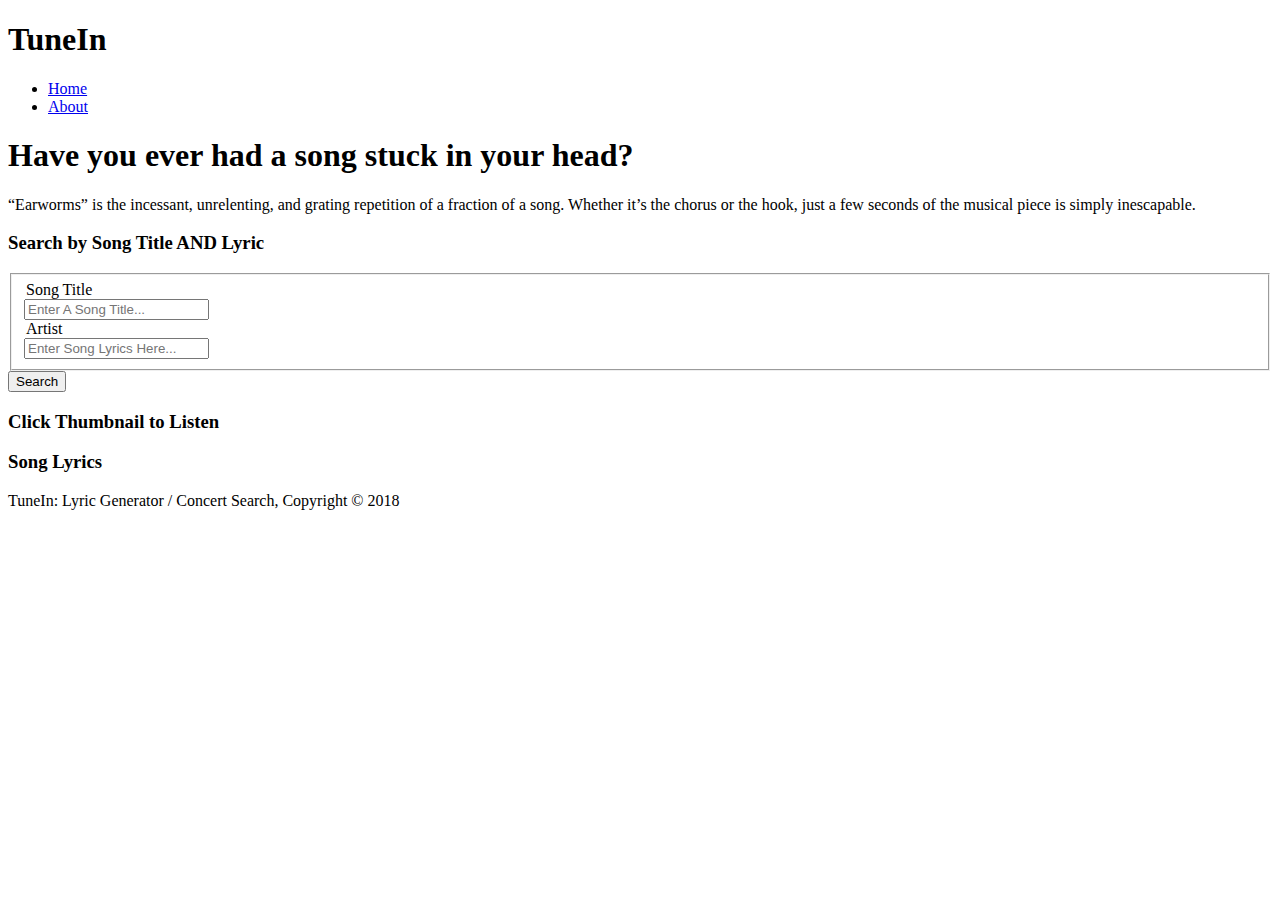
==== index.html @ ec10b86b "updated form labels" ====
<!DOCTYPE html>
<html lang="en">
	<head>
		<meta charset="utf-8" />
		<meta http-equiv="X-UA-Compatible" content="IE=edge">
		<title>TuneIn: Lyric and Concert Search</title>
		<meta name="viewport" content="width=device-width, initial-scale=1">
		<meta name="description" content="Have a song stuck in your head? Search certain lyrics to find the song.">
		<meta name="keywords" content="lyric finder, song stuck in head, earworm, name that song">
		<meta name="author" content="Kevin Crawford">
		<script
  src="https://code.jquery.com/jquery-3.3.1.js"
  integrity="sha256-2Kok7MbOyxpgUVvAk/HJ2jigOSYS2auK4Pfzbm7uH60=" crossorigin="anonymous"></script>
		<link rel="stylesheet" type="text/css" media="screen" href="main.css" />
	
		
</head>
<body>

	<!-- NAVIGATION/LOGO -->
	<header role="banner">
		<div class="container">
			<div id="branding">
				<h1><span class="highlight">Tune</span>In</h1>
			</div>
			<nav role="navigation">
				<ul>
					<li class="current"><a href="index.html">Home</a></li>
					<li><a href="about.html">About</a></li>
				</ul>
			</nav>
		</div>
	</header>

<!-- BANNER SHOWCASE -->
<section role="region" id="showcase">
	<div class="container">
		<h1>Have you ever had a song stuck in your head?</h1>
		<p>“Earworms” is the incessant, unrelenting, and grating repetition of a fraction of a song. Whether it’s the chorus or the hook, just a few seconds of the musical piece is simply inescapable.
		</p>
	</div>
</section>

<!-- SEARCH FORM -->
<section role="region" id="focus-result"> 
	<div class="container">	

		<div class="box"> 
				<h3>Search by Song Title AND Lyric</h3>
				<form name="song-search" id="song-search" role="form">
				<fieldset>
					<div class="title-search">
						<legend>Song Title</legend>
						<label for="js-song-query" id="title">
						
						<input title="input a song title" type="text" aria-labelledby="song-search title" placeholder="Enter A Song Title..." class="js-song-query" required>
						</label>
						
					</div>

					<div class="lyric-search">
						<legend>Artist</legend>
						<label for="js-artist-query" id="lyric">
						<input title="input song lyrics" classtype="text"  aria-labelledby="song-search lyric" placeholder="Enter Song Lyrics Here..." class="js-artist-query" required>
						</label>
						
					</div>
				</fieldset>
				</form>
				<button form="song-search" title="Submit search by song title" type="submit" class="search-button">Search</button>
				
		</div>

<!-- YOUTUBE RESULT -->
		<div class="box"> 
			<h3>Click Thumbnail to Listen</h3>
			<div id="youtube-result"></div>
		</div>

<!-- FOCUS LYRICS -->
		<div class="box">
			<h3>Song Lyrics</h3>
			<div class="lyrics">
				
			</div>
		</div>
	</div>
</section>

<!-- MORE RESULTS SECTION -->
<section role="region" id="concert-results">
	<div id="js-concertresults"></div>
</section>

<!-- FOOTER/COPYRIGHT -->
<footer role="contentinfo">
	<p>TuneIn: Lyric Generator / Concert Search, Copyright &copy; 2018 </p>
</footer>
<script src="main.js"></script>
</body>
</html>
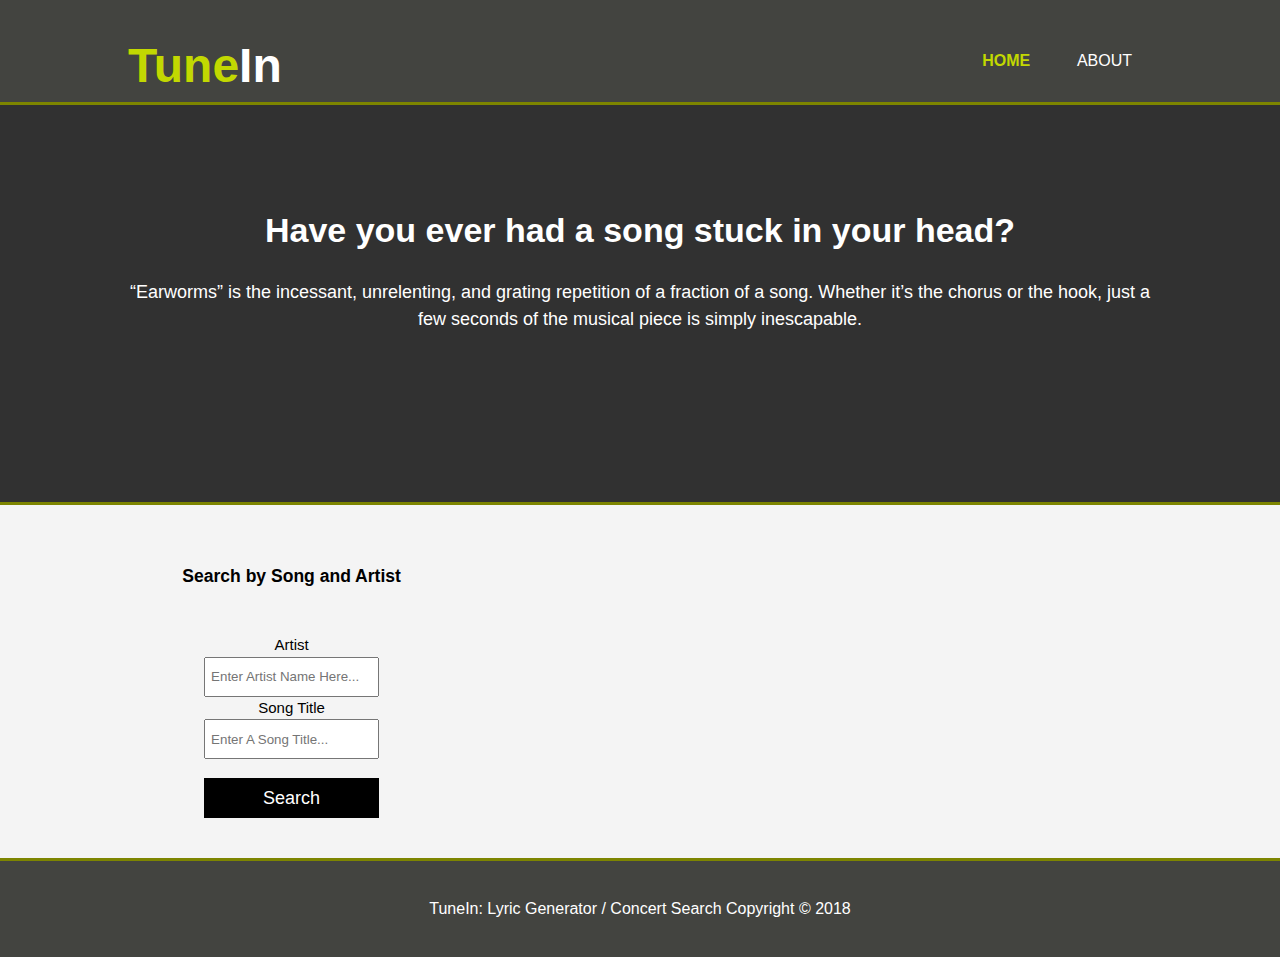
==== commit 512c85dd: "added additional styling to upcoming events, lyric scroll, search form" ====
--- a/index.html
+++ b/index.html
@@ -9,8 +9,8 @@
 		<meta name="keywords" content="lyric finder, song stuck in head, earworm, name that song">
 		<meta name="author" content="Kevin Crawford">
 		<script
-  src="https://code.jquery.com/jquery-3.3.1.js"
-  integrity="sha256-2Kok7MbOyxpgUVvAk/HJ2jigOSYS2auK4Pfzbm7uH60=" crossorigin="anonymous"></script>
+  	src="https://code.jquery.com/jquery-3.3.1.js"
+  	integrity="sha256-2Kok7MbOyxpgUVvAk/HJ2jigOSYS2auK4Pfzbm7uH60=" crossorigin="anonymous"></script>
 		<link rel="stylesheet" type="text/css" media="screen" href="main.css" />
 	
 		
@@ -45,41 +45,39 @@
 <section role="region" id="focus-result"> 
 	<div class="container">	
 
-		<div class="box"> 
-				<h3>Search by Song Title AND Lyric</h3>
+		<div id="search-form" class="col-3"> 
+				<h3>Search by Song and Artist</h3>
 				<form name="song-search" id="song-search" role="form">
 				<fieldset>
+
+						<div class="lyric-search">
+								<legend>Artist</legend>
+								<label for="js-artist-query" id="lyric">
+								<input title="input song lyrics" classtype="text"  aria-labelledby="song-search lyric" placeholder="Enter Artist Name Here..." class="js-artist-query" required>
+								</label>
+						</div>
+
 					<div class="title-search">
 						<legend>Song Title</legend>
 						<label for="js-song-query" id="title">
-						
 						<input title="input a song title" type="text" aria-labelledby="song-search title" placeholder="Enter A Song Title..." class="js-song-query" required>
-						</label>
-						
+						</label>	
 					</div>
 
-					<div class="lyric-search">
-						<legend>Artist</legend>
-						<label for="js-artist-query" id="lyric">
-						<input title="input song lyrics" classtype="text"  aria-labelledby="song-search lyric" placeholder="Enter Song Lyrics Here..." class="js-artist-query" required>
-						</label>
-						
-					</div>
 				</fieldset>
 				</form>
-				<button form="song-search" title="Submit search by song title" type="submit" class="search-button">Search</button>
-				
+				<button form="song-search" title="Submit search by song title" type="submit" class="search-button" >Search</button>
+				<!-- onsubmit="unhideResults()" -->
 		</div>
 
 <!-- YOUTUBE RESULT -->
-		<div class="box"> 
-			<h3>Click Thumbnail to Listen</h3>
+		<div	id="thumbnail" class="col-3"> 
+			
 			<div id="youtube-result"></div>
 		</div>
 
 <!-- FOCUS LYRICS -->
-		<div class="box">
-			<h3>Song Lyrics</h3>
+		<div id="lyrics-container" class="col-3">
 			<div class="lyrics">
 				
 			</div>
@@ -94,7 +92,7 @@
 
 <!-- FOOTER/COPYRIGHT -->
 <footer role="contentinfo">
-	<p>TuneIn: Lyric Generator / Concert Search, Copyright &copy; 2018 </p>
+	<p>TuneIn: Lyric Generator / Concert Search Copyright &copy; 2018 </p>
 </footer>
 <script src="main.js"></script>
 </body>
--- a/main.css
+++ b/main.css
@@ -0,0 +1,278 @@
+* {
+	box-sizing: border-box;
+}
+
+body {
+	font: 15px/1.5 Arial, Helvetica, sans-serif;
+	padding: 0;
+	margin: 0;
+	background-color: #f4f4f4;
+}
+
+.container {
+	width: 80%;
+	margin: auto;
+	overflow: hidden;
+}
+
+/* GLOBAL */
+header {
+	background: #434440;
+	color: #ffffff;
+	padding-top: 30px;
+	min-height: 70px;
+	border-bottom: #7d8500 3px solid;
+	font-size: 24px;
+}
+
+ul {
+	margin: 0;
+	padding: 0;
+}
+
+/* HEADER */
+
+header a {
+	color: #ffffff;
+	text-decoration: none;
+	text-transform: uppercase;
+	font-size: 16px;
+}
+
+header li {
+	display: inline;
+	padding: 0 20px 0 20px;
+}
+
+header #branding {
+	float: left;
+}
+
+header #branding h1 {
+	margin: 0;
+}
+
+header nav {
+	float: right;
+	margin-top: 10px;
+}
+
+header .highlight, header .current a {
+	color:#c2d801;
+	font-weight: bold;
+}
+
+header a:hover {
+	color: #cccccc;
+	font-weight: bold;
+}
+
+
+/* Showcase */
+
+#showcase {
+	min-height: 400px;
+	background-image: linear-gradient(rgba(0, 0, 0, 0.8), rgba(0, 0, 0, 0.8)), url('https://i.imgur.com/7Q89Eco.jpg');
+	background-repeat: no-repeat;
+	background-size: cover;
+	border-bottom: #7d8500 3px solid;
+	color: #ffffff;
+	text-align: center;
+}
+
+#showcase h1 {
+	margin-top:	100px;
+	font-size: 34px;
+}
+
+#showcase p {
+	font-size: 18px
+}
+
+
+
+
+/* FORM STYLING */
+
+fieldset {
+	border: none;
+}
+
+#song-search {
+	margin-top: 40px;
+	text-align: center;
+}
+
+
+.title-search {
+	padding-bottom: 10px;
+}	
+
+.title-search input{
+	padding: 5px;
+	height: 40px;
+	width: 175px;
+}
+
+.lyric-search input {
+	padding: 5px;
+	height: 40px;
+	width: 175px;
+}
+
+.search-button {
+	height: 40px;
+	width: 175px;
+	background: #000000;
+	border: 0;
+	padding-left: 20px;
+	padding-right: 20px;
+	color: #ffffff;
+	font-size: 18px;
+}
+
+/* LYRIC / SEARCH / YOUTUBE */
+
+#lyric-results {
+	background-color: #e6ffcd;
+	height: 250px;
+	width: 310px;
+	overflow-y: scroll;
+	text-align: center;
+}
+
+#thumbnail p {
+	font-weight: bold;
+	font-size: 16px;
+	background-color: #ffdb99;
+	border: black solid 1px;
+}
+#youtube-result {
+	margin-top: 52px;
+}
+
+#focus-result {
+	margin-top: 20px;
+}
+
+.col-3 {
+	float: left;
+	width: 30%;
+	text-align: center;
+	padding: 10px;
+	margin: 10px;
+}
+
+
+
+
+
+/* CONCERT RESULTS */
+
+#concert-results h2 {
+	text-align: center;
+	background: #b3b3b3;
+	border-radius: 25px;
+}
+
+#concert-results span {
+	font-weight: bold;
+}
+
+#concert-results {   
+	background-color: #f4f4f4;
+	padding-bottom: 20px;
+}
+
+#concert-results .col-3 {
+	border: #7d8500 solid 3px;
+	background-color: #e6ffcd;
+}
+
+#concert-results p {
+	text-align: center;
+	font-size: 18px;
+}
+
+#concert-results a {
+	text-decoration: none;
+}
+
+#concert-results a:link,
+#concert-results a:visited {
+	color: #0931ff;
+}
+
+
+#concert-results a:hover {
+	color: white;
+}
+
+/* SIDEBAR */
+
+aside#sidebar{
+	float: right;
+	width: 30%;
+	margin-top: 10px;
+}
+
+
+/* MAIN COLUMN ABOUT */
+article#main-col {
+	float: left;
+	width: 65%;
+}
+
+.dark {
+	background: #54626b;
+	color: #ffffff;
+	margin-top: 10px;
+	margin-bottom: 10px;
+	padding: 15px;
+}
+
+
+/* FOOTER */
+
+footer {
+	 padding: 20px;
+	 font-size: 16px;
+	 color: #ffffff;
+	 text-align: center;
+	 background-color: #434440;
+	 border-top: #7d8500 3px solid;
+}
+
+
+/* Media Queries */
+
+@media(max-width: 768px){
+	header #branding,
+	header nav,
+	header nav li,
+	#concert-results .col-3,
+	#focus-result .col-3,
+	.title-search,
+	.lyric-search,
+	.lyrics,
+	article#main-col,
+	aside#side-bar{
+		float: none;
+		text-align: center;
+		width: 100%;
+	}
+
+header {
+	padding-bottom: 20px;
+}
+
+aside#sidebar {
+	width: 100%;
+}
+
+#showcase h1 {
+	margin-top: 10px;
+	font-size: 24px;
+}
+
+}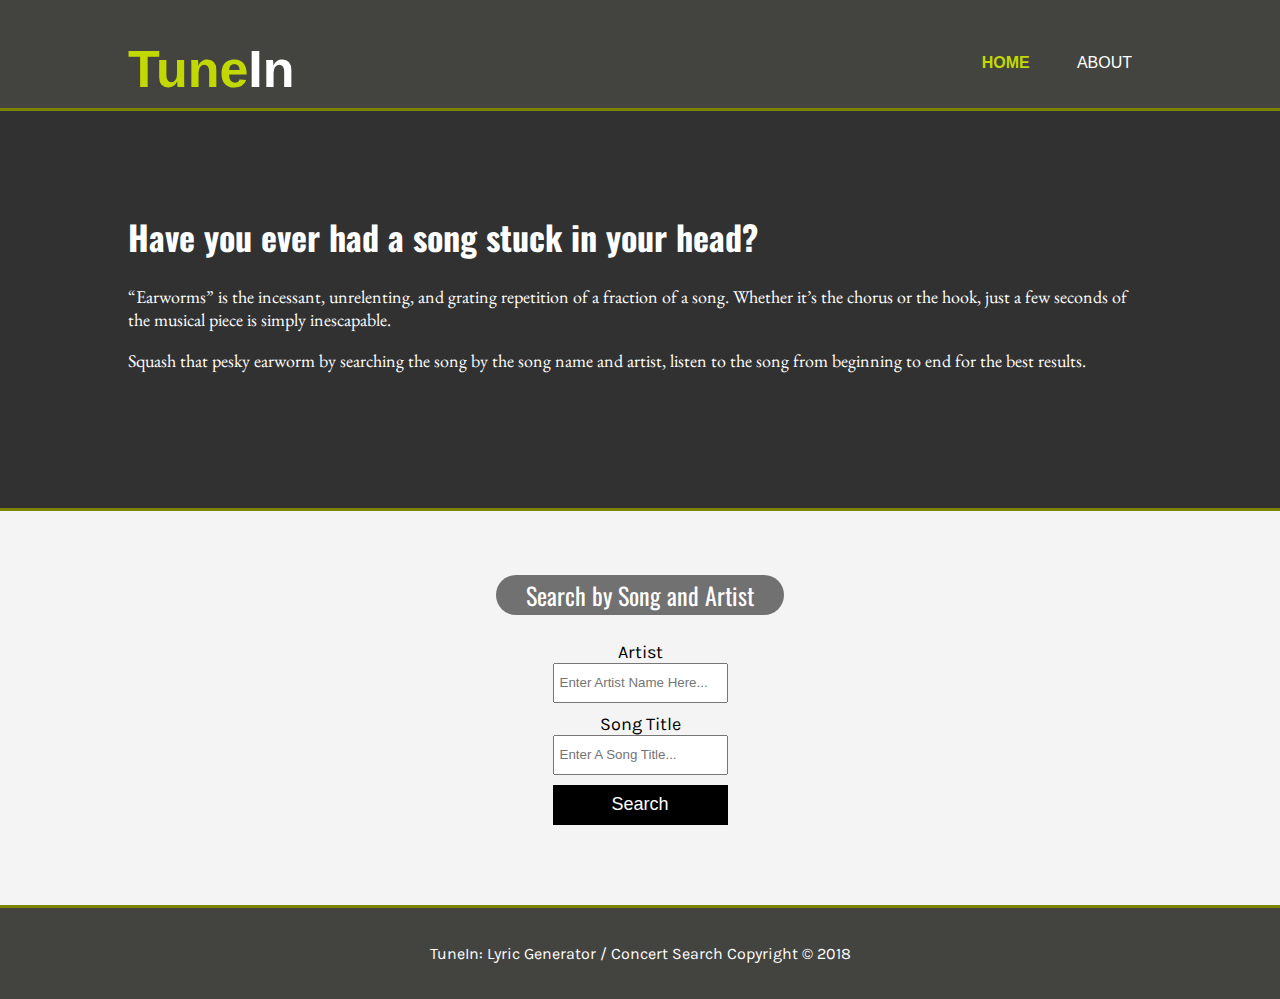
==== commit 1a3eb511: "added new js command for css styling" ====
--- a/index.html
+++ b/index.html
@@ -3,7 +3,7 @@
 	<head>
 		<meta charset="utf-8" />
 		<meta http-equiv="X-UA-Compatible" content="IE=edge">
-		<title>TuneIn: Lyric and Concert Search</title>
+		<title>TuneIn: Home Page</title>
 		<meta name="viewport" content="width=device-width, initial-scale=1">
 		<meta name="description" content="Have a song stuck in your head? Search certain lyrics to find the song.">
 		<meta name="keywords" content="lyric finder, song stuck in head, earworm, name that song">
@@ -12,6 +12,8 @@
   	src="https://code.jquery.com/jquery-3.3.1.js"
   	integrity="sha256-2Kok7MbOyxpgUVvAk/HJ2jigOSYS2auK4Pfzbm7uH60=" crossorigin="anonymous"></script>
 		<link rel="stylesheet" type="text/css" media="screen" href="main.css" />
+		<link rel="stylesheet" href="https://use.fontawesome.com/releases/v5.2.0/css/all.css" integrity="sha384-hWVjflwFxL6sNzntih27bfxkr27PmbbK/iSvJ+a4+0owXq79v+lsFkW54bOGbiDQ" crossorigin="anonymous">
+		<link href="https://fonts.googleapis.com/css?family=EB+Garamond|Karla|Oswald:300" rel="stylesheet">
 	
 		
 </head>
@@ -38,6 +40,9 @@
 		<h1>Have you ever had a song stuck in your head?</h1>
 		<p>“Earworms” is the incessant, unrelenting, and grating repetition of a fraction of a song. Whether it’s the chorus or the hook, just a few seconds of the musical piece is simply inescapable.
 		</p>
+		
+		<p>Squash that pesky earworm by searching the song by the song name and artist, listen to the song from beginning to end for the best results.</p>
+		<br>
 	</div>
 </section>
 
@@ -50,44 +55,47 @@
 				<form name="song-search" id="song-search" role="form">
 				<fieldset>
 
-						<div class="lyric-search">
+						<div class="title-search">
 								<legend>Artist</legend>
 								<label for="js-artist-query" id="lyric">
 								<input title="input song lyrics" classtype="text"  aria-labelledby="song-search lyric" placeholder="Enter Artist Name Here..." class="js-artist-query" required>
-								</label>
+							</label>
 						</div>
 
-					<div class="title-search">
+					<div class="lyric-search">
 						<legend>Song Title</legend>
 						<label for="js-song-query" id="title">
 						<input title="input a song title" type="text" aria-labelledby="song-search title" placeholder="Enter A Song Title..." class="js-song-query" required>
-						</label>	
+					</label>
 					</div>
 
 				</fieldset>
 				</form>
 				<button form="song-search" title="Submit search by song title" type="submit" class="search-button" >Search</button>
-				<!-- onsubmit="unhideResults()" -->
+				
 		</div>
 
 <!-- YOUTUBE RESULT -->
+
+
 		<div	id="thumbnail" class="col-3"> 
-			
 			<div id="youtube-result"></div>
 		</div>
 
 <!-- FOCUS LYRICS -->
 		<div id="lyrics-container" class="col-3">
 			<div class="lyrics">
-				
 			</div>
 		</div>
+
 	</div>
 </section>
 
 <!-- MORE RESULTS SECTION -->
 <section role="region" id="concert-results">
+	<div class="container">
 	<div id="js-concertresults"></div>
+	</div>
 </section>
 
 <!-- FOOTER/COPYRIGHT -->
--- a/main.css
+++ b/main.css
@@ -2,8 +2,8 @@
 	box-sizing: border-box;
 }
 
+
 body {
-	font: 15px/1.5 Arial, Helvetica, sans-serif;
 	padding: 0;
 	margin: 0;
 	background-color: #f4f4f4;
@@ -11,9 +11,25 @@
 
 .container {
 	width: 80%;
-	margin: auto;
+	margin: 0 auto;
 	overflow: hidden;
-}
+
+}
+
+.container::before,
+.container::after {
+  display: table;
+  content: '';
+}
+
+.col-3 {
+	float: left;
+	width: 30%;
+	text-align: center;
+	padding: 10px;
+	margin: 10px;
+}
+
 
 /* GLOBAL */
 header {
@@ -23,7 +39,9 @@
 	min-height: 70px;
 	border-bottom: #7d8500 3px solid;
 	font-size: 24px;
-}
+	font: 26px/1.5 Arial, Helvetica, sans-serif;
+}
+
 
 ul {
 	margin: 0;
@@ -67,42 +85,54 @@
 	font-weight: bold;
 }
 
-
 /* Showcase */
 
 #showcase {
 	min-height: 400px;
-	background-image: linear-gradient(rgba(0, 0, 0, 0.8), rgba(0, 0, 0, 0.8)), url('https://i.imgur.com/7Q89Eco.jpg');
+	background-image: linear-gradient(rgba(0, 0, 0, 0.8), rgba(0, 0, 0, 0.8)), url('https://i.imgur.com/J0PN6Rk.jpg');
 	background-repeat: no-repeat;
 	background-size: cover;
 	border-bottom: #7d8500 3px solid;
 	color: #ffffff;
-	text-align: center;
+
 }
 
 #showcase h1 {
 	margin-top:	100px;
 	font-size: 34px;
+	font-family: 'Oswald', sans-serif;
 }
 
 #showcase p {
-	font-size: 18px
-}
-
-
-
+	font-size: 18px;
+	font-family: 'EB Garamond', sans-serif;
+}
 
 /* FORM STYLING */
+
+#search-form {
+	float: none;
+	margin: 10px auto;
+}
+
+.reveal {
+	float: left !important;
+}
 
 fieldset {
 	border: none;
 }
 
 #song-search {
-	margin-top: 40px;
-	text-align: center;
-}
-
+	margin-top: 20px;
+	text-align: center;
+	width: 100%;
+}
+
+#song-search legend {
+	font-family: 'Karla', sans-serif;
+	font-size: 18px;
+}
 
 .title-search {
 	padding-bottom: 10px;
@@ -131,41 +161,75 @@
 	font-size: 18px;
 }
 
+.search-button:hover {
+	background: #7d8500;
+}
+
 /* LYRIC / SEARCH / YOUTUBE */
 
 #lyric-results {
 	background-color: #e6ffcd;
 	height: 250px;
-	width: 310px;
+	width: 100%;
 	overflow-y: scroll;
 	text-align: center;
-}
+	border-top: #7d8500 solid 2px;
+	border-bottom: #7d8500 solid 2px;
+}
+
+
+#thumbnail img {
+	width: 100%;
+}
+
 
 #thumbnail p {
 	font-weight: bold;
 	font-size: 16px;
 	background-color: #ffdb99;
-	border: black solid 1px;
-}
-#youtube-result {
-	margin-top: 52px;
-}
+	border-bottom: black solid 1px;
+}
+
 
 #focus-result {
 	margin-top: 20px;
 }
 
-.col-3 {
-	float: left;
-	width: 30%;
-	text-align: center;
-	padding: 10px;
-	margin: 10px;
-}
-
-
-
-
+#focus-result h3 {
+	background: #717171;
+	color: white;
+	border-radius: 25px;
+	margin: 1em 0 0.5em 0;
+	font-weight: normal;
+	font-size: 24px;
+	line-height: 40px;
+	font-family: 'Oswald', sans-serif;
+}
+
+#main-col h1 {
+	background: #434440;
+	color: #ffffff;
+	font-family: 'Oswald', sans-serif;
+	font-weight: normal;
+	text-align: center;
+	border-radius: 25px;
+	padding: 10px 0;
+}
+
+#tech-info {
+	background: #a1a1a1;
+	border-radius: 5px;
+	padding: 10px 10px 10px 40px;
+	margin-bottom: 12px;
+	font-family: 'karla', sans-serif;
+}
+
+#api-info {
+	background: #a1a1a1;
+	border-radius: 5px;
+	padding: 10px 10px 10px 40px;
+	font-family: 'karla', sans-serif;
+}
 
 /* CONCERT RESULTS */
 
@@ -173,6 +237,11 @@
 	text-align: center;
 	background: #b3b3b3;
 	border-radius: 25px;
+	margin: 1em 0 0.5em 0;
+	font-weight: bold;
+	font-size: 24px;
+	line-height: 40px;
+	font-family: 'Oswald', sans-serif;
 }
 
 #concert-results span {
@@ -190,8 +259,9 @@
 }
 
 #concert-results p {
-	text-align: center;
-	font-size: 18px;
+	text-align: left;
+	font-size: 18px;
+	font-family: 'Karla', sans-serif;
 }
 
 #concert-results a {
@@ -202,7 +272,6 @@
 #concert-results a:visited {
 	color: #0931ff;
 }
-
 
 #concert-results a:hover {
 	color: white;
@@ -229,7 +298,29 @@
 	margin-top: 10px;
 	margin-bottom: 10px;
 	padding: 15px;
-}
+	border-radius: 5px;
+}
+.dark a {
+	text-decoration: none;
+	color: #e4f30e;
+	font-size: 20px;
+	font-weight: bold;
+	font-family: 'Karla', sans-serif;
+	text-align: center;
+}
+
+.dark h3 {
+	font-family: 'Oswald', sans-serif;
+	font-weight: normal;
+	text-align: center;
+}
+
+#main p {
+	font-family: 'EB Garamond', sans-serif;
+	line-height: 25px;
+	font-weight: normal;
+}
+
 
 
 /* FOOTER */
@@ -239,19 +330,23 @@
 	 font-size: 16px;
 	 color: #ffffff;
 	 text-align: center;
+	 font-family: 'Karla', sans-serif;
 	 background-color: #434440;
 	 border-top: #7d8500 3px solid;
+	 width: 100%;
+	position: static;
+	 bottom: 0;
 }
 
 
 /* Media Queries */
+
 
 @media(max-width: 768px){
 	header #branding,
 	header nav,
 	header nav li,
-	#concert-results .col-3,
-	#focus-result .col-3,
+	.col-3,
 	.title-search,
 	.lyric-search,
 	.lyrics,
@@ -262,12 +357,13 @@
 		width: 100%;
 	}
 
+.col-3{
+	margin: 10px auto;
+}
+
 header {
 	padding-bottom: 20px;
-}
-
-aside#sidebar {
-	width: 100%;
+	font-size: 18px;
 }
 
 #showcase h1 {
@@ -275,4 +371,22 @@
 	font-size: 24px;
 }
 
+#showcase {
+	min-height: 300px;
+}
+
+#showcase .container {
+	padding-top: 50px;
+}
+
+aside#sidebar {
+	width: 100%;
+}
+
+footer {
+	position: static;
+}
+
+
+
 }